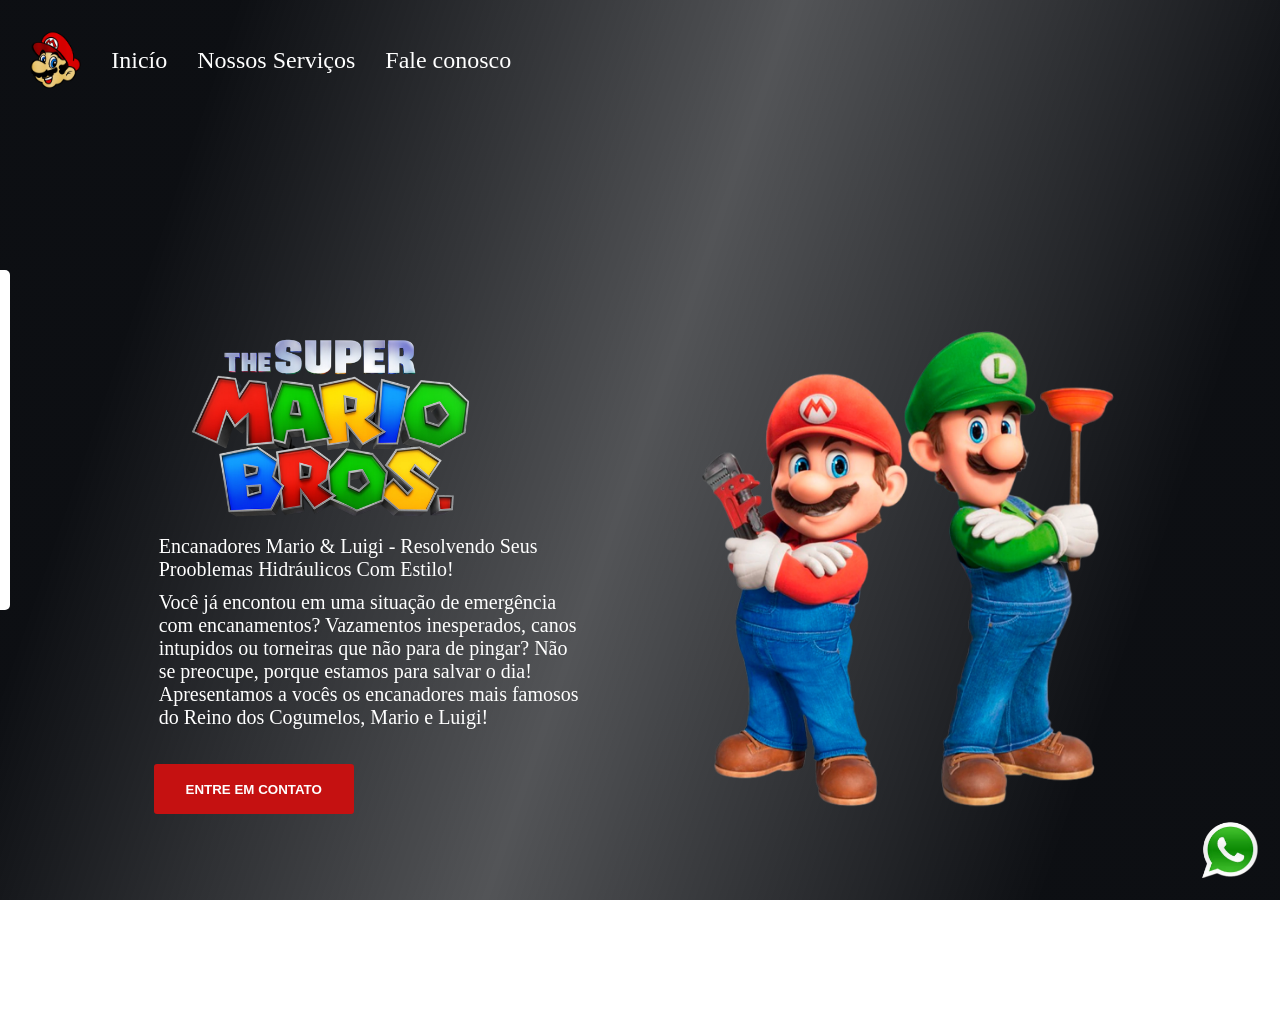
==== index.html @ 9754dca4 "projeto mario" ====
<!DOCTYPE html>
<html lang="pt-br">

<head>
    <meta charset="UTF-8">
    <meta name="viewport" content="width=device-width, initial-scale=1.0">
    <link rel="stylesheet" href="style.css">
    <title>Mario Bros 1</title>
</head>

<body>
    <div class="mascara-formulario" onclick="esconderForm()"></div>
    <div class="header">
        <img src="./img/icon.png" alt="logo mario">
        <a href="">Inicío</a>
        <a href="">Nossos Serviços</a>
        <a href="">Fale conosco</a>
    </div>
    <div class="caixa-mae">
        <div class="caixa-principal">
            <img src="img/logo.png" alt="logo do mario Bros" class="logo-mario">

            <p>Encanadores Mario & Luigi - Resolvendo Seus Prooblemas Hidráulicos Com Estilo!</p>
            <p>Você já encontou em uma situação de emergência com encanamentos? Vazamentos
                inesperados, canos intupidos ou torneiras que não para de pingar? Não se preocupe, porque estamos para
                salvar o
                dia! Apresentamos a vocês os encanadores mais famosos
                do Reino dos Cogumelos, Mario e Luigi!</p>
            <button class="entrem-contato" onclick="mostrarForm()">ENTRE EM CONTATO</button>
        </div>
        <div>
            <img src="./img/mario.png" alt="logo Mario e Luigi" class="mario-luigi">
        </div>
    </div>

    <div class="caixa-video"> <video src="./img/video.mp4" autoplay muted loop></video>
        <div class="mascara"></div>
    </div>
    <a href="https://w.app/r2gktx" class="link-whatsapp">
        <img src="./img/images-removebg-preview.png" alt="link para whatsapp">
    </a>
    <div>
        <form 
            class="fale-conosco" 
            action="https://formcarry.com/s/uXBrBu7DEPb"
            method="POST"
            enctype="multipart/form-data">
             <input placeholder="Seu Nome" type="text" name="nome">
             <input placeholder="Seu Telefone" type="text" name="telefone">
             <textarea placeholder="Digite seu problema aqui..." name="duvida"></textarea>
             <button type="submit">Pedir Orcamento</button>
        </form>
    </div>
</body>
<script src="scripts.js"></script>

</html>
---- style.css ----
*{
    margin: 0;
    padding: 0;
    box-sizing: border-box;
}
.logo-mario{
    height: 200px;
}
.mario-luigi{
    height: 500px;
}
.entre-contato{
    color: #fff;
    background-color: #c51111;
    border-radius: 3px;
    border: none;
    width: 200px;
    height: 50px;
    cursor: pointer;
    font-weight: bold;
    margin-top: 30px;
}
.entre-contato:hover{
    color: black;
    font-size: 16px;
    transition: 0.1s ease-in-out;
}

body{ height: 100vh;
}
p{
    padding:5px ;
    color: #fff;
    font-size: 20px;
}

.caixa-mae{
    display: flex;
    align-items: center;
    justify-content: space-around;
    padding: 100px;
    height: 100vh;
   

}
.caixa-principal{
    width: 40%;

}
.caixa-video{
    position: fixed;
    z-index: -1;
    top: 0;

}
video{
    
    min-height: 100%;
    min-height: 100%;
    position: fixed;
    top: 0;
}
.mascara{
    height: 100%;
    width: 100%;
    background: linear-gradient(109deg, rgba(10, 12, 16, 0.99) 15%, rgba(10, 12, 16, 0.7) 50%, rgba(10, 12, 16, 0.99) 85%);;
    position:fixed ;
    top: 0;
}
.link-whatsapp img{
    height: 60px;
    position:fixed;
    right: 20px;
    bottom: 20px;
}
.header{
    display: flex;
    align-items: center;
    gap: 30px;
    margin: 30px;
    

}
.header img{
    height: 60px;

}
.header a{
    color: #fff;
   font-size: 24px;
   cursor: pointer;
   text-decoration: none;
}
.header a:hover{
    color: #c51111;
    font-size: 26px;
    transition: 0.5s ease-in-out;
}

.fale-conosco{
    background-color: #fff;
    display: flex;
    gap: 20px;
    flex-direction: column;
    position: fixed;
    align-items: center;
    left: -300px;
    top: 30%;
    padding: 20px;
    border-radius: 5px;
    transition: left 1s ease-in-out;
}
input{
    width: 270px;
    height: 30px;
    border-radius: 5px;
    border: 1px solid gray;
    padding-left: 5px;
    outline-color: #18D80F;
}
button{
    color: #fff;
    background-color: #c51111;
    border-radius: 3px;
    border: none;
    width: 200px;
    height: 50px;
    cursor: pointer;
    font-weight: bold;
    margin-top: 30px;
}
button:hover{
    color: black;
    font-size: 16px;
    transition: 0.5s ease-in-out;
}
textarea{
    width: 270px;
    height: 100px;
    border-radius: 5px;
    border: 1px solid gray;
    padding-left: 5px;
    outline-color: #18D80F;

}



.mascara-formulario{
    visibility: hidden;
    position: fixed;
    top: 0;
    width: 100vw;
    height: 100vh;
    background: linear-gradient(109deg, rgba(10, 12, 16, 0.99) 15%, rgba(10, 12, 16, 0.7) 50%, rgba(10, 12,16, 0.99 ) 85%);
transition: visibility 1s ease-in-out;
}
/* Media query */

@media(max-width: 1100px){
    p {
        display: none;
    }
.caixa-mae{
    flex-direction: column;
    justify-content: flex-start;
    padding: 10px;
}
.caixa-principal{
    display: flex;
    align-items: center;
    flex-direction: column;
}
.mario-luigi{
    width: 80vw;
    height: auto;
}
.header img{
    display: none;
}
.header{
    margin: 10px;
    display: flex;
    align-items: center;
    justify-content: center;
}
.header a{
    font-size: 20px;
}

}
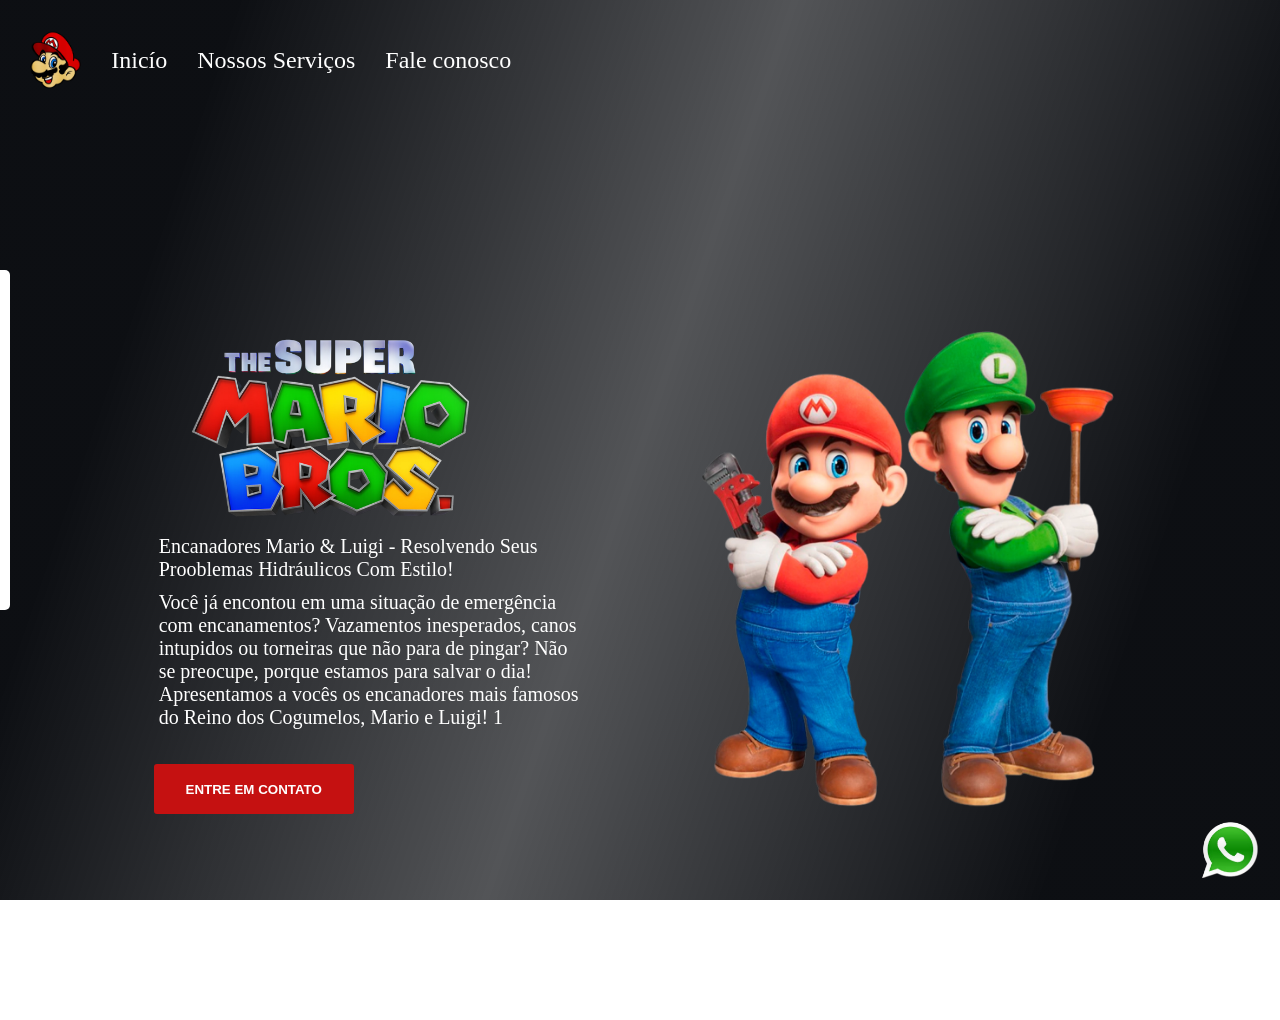
==== commit c00c35cb: "primeira alteraçao na develop" ====
--- a/index.html
+++ b/index.html
@@ -25,7 +25,7 @@
                 inesperados, canos intupidos ou torneiras que não para de pingar? Não se preocupe, porque estamos para
                 salvar o
                 dia! Apresentamos a vocês os encanadores mais famosos
-                do Reino dos Cogumelos, Mario e Luigi!</p>
+                do Reino dos Cogumelos, Mario e Luigi! 1</p>
             <button class="entrem-contato" onclick="mostrarForm()">ENTRE EM CONTATO</button>
         </div>
         <div>
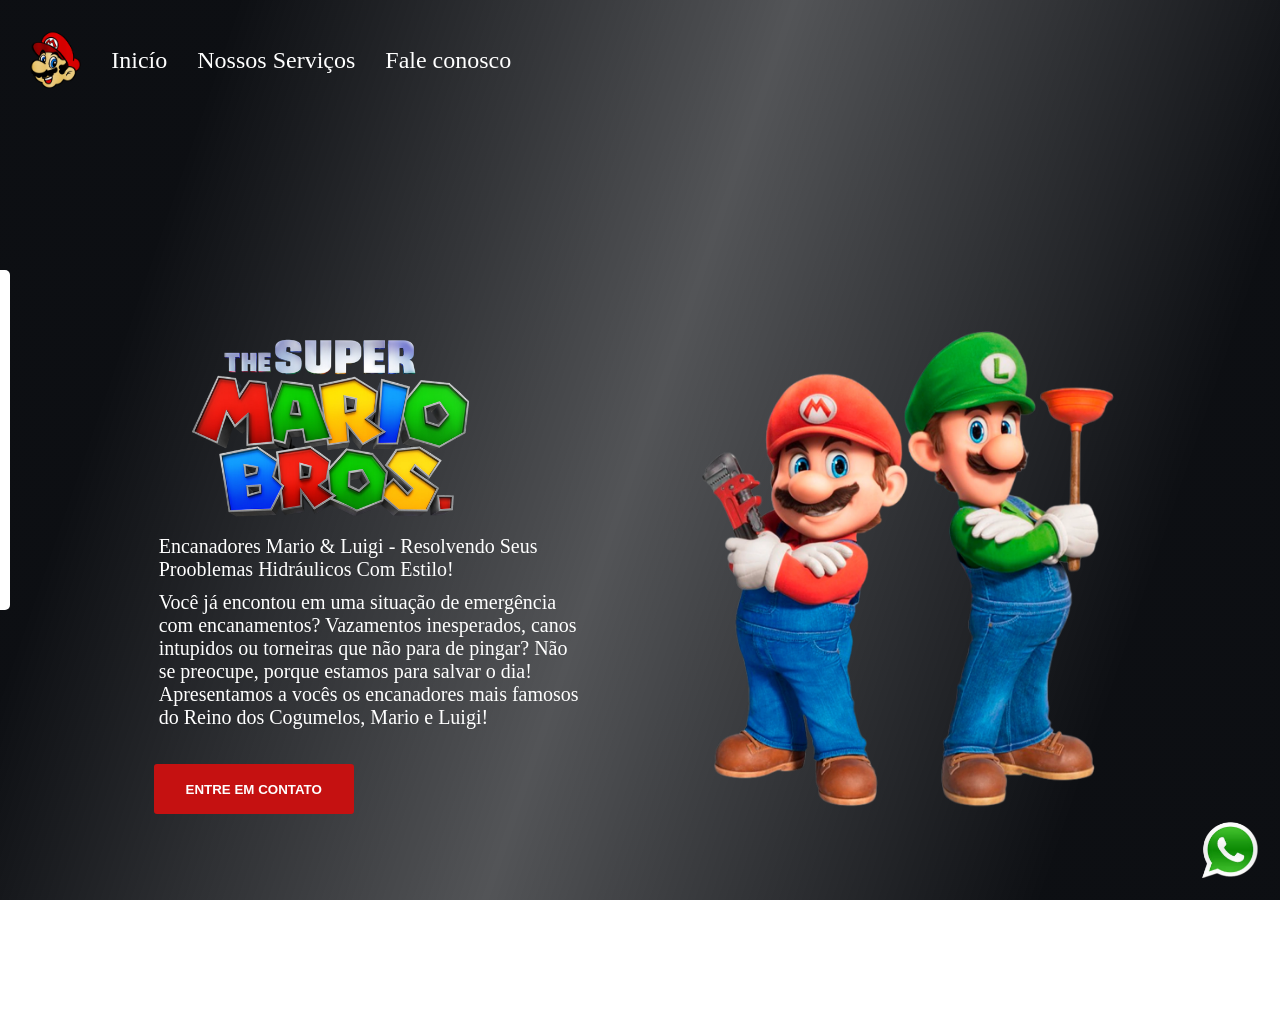
==== commit 830d2faf: "auteração para oriiginal" ====
--- a/index.html
+++ b/index.html
@@ -5,7 +5,7 @@
     <meta charset="UTF-8">
     <meta name="viewport" content="width=device-width, initial-scale=1.0">
     <link rel="stylesheet" href="style.css">
-    <title>Mario Bros 1</title>
+    <title>Mario Bros</title>
 </head>
 
 <body>
@@ -25,7 +25,7 @@
                 inesperados, canos intupidos ou torneiras que não para de pingar? Não se preocupe, porque estamos para
                 salvar o
                 dia! Apresentamos a vocês os encanadores mais famosos
-                do Reino dos Cogumelos, Mario e Luigi! 1</p>
+                do Reino dos Cogumelos, Mario e Luigi!</p>
             <button class="entrem-contato" onclick="mostrarForm()">ENTRE EM CONTATO</button>
         </div>
         <div>
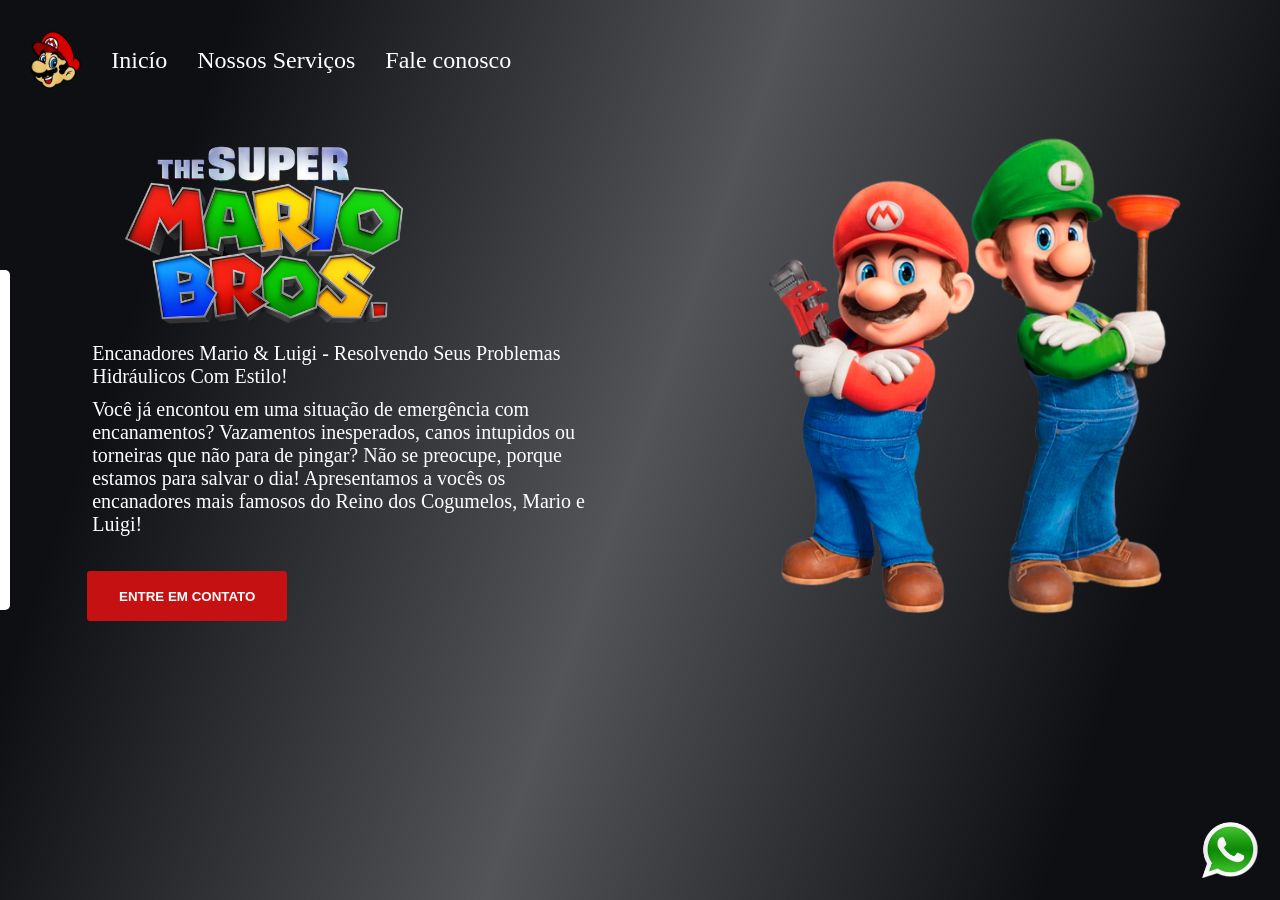
==== commit cbea5f61: "Atualização" ====
--- a/index.html
+++ b/index.html
@@ -20,7 +20,7 @@
         <div class="caixa-principal">
             <img src="img/logo.png" alt="logo do mario Bros" class="logo-mario">
 
-            <p>Encanadores Mario & Luigi - Resolvendo Seus Prooblemas Hidráulicos Com Estilo!</p>
+            <p>Encanadores Mario & Luigi - Resolvendo Seus Problemas Hidráulicos Com Estilo!</p>
             <p>Você já encontou em uma situação de emergência com encanamentos? Vazamentos
                 inesperados, canos intupidos ou torneiras que não para de pingar? Não se preocupe, porque estamos para
                 salvar o
--- a/style.css
+++ b/style.css
@@ -1,15 +1,18 @@
-*{
+* {
     margin: 0;
     padding: 0;
     box-sizing: border-box;
 }
-.logo-mario{
+
+.logo-mario {
     height: 200px;
 }
-.mario-luigi{
+
+.mario-luigi {
     height: 500px;
 }
-.entre-contato{
+
+.entre-contato {
     color: #fff;
     background-color: #c51111;
     border-radius: 3px;
@@ -20,84 +23,94 @@
     font-weight: bold;
     margin-top: 30px;
 }
-.entre-contato:hover{
+
+.entre-contato:hover {
     color: black;
     font-size: 16px;
     transition: 0.1s ease-in-out;
 }
 
-body{ height: 100vh;
-}
-p{
-    padding:5px ;
+body {
+    height: 100%;
+}
+
+p {
+    padding: 5px;
     color: #fff;
     font-size: 20px;
 }
 
-.caixa-mae{
+.caixa-mae {
     display: flex;
     align-items: center;
     justify-content: space-around;
-    padding: 100px;
-    height: 100vh;
-   
-
-}
-.caixa-principal{
+    padding: 5px;
+    height: 100%;
+
+
+}
+
+.caixa-principal {
     width: 40%;
 
 }
-.caixa-video{
+
+.caixa-video {
     position: fixed;
     z-index: -1;
     top: 0;
 
 }
-video{
-    
-    min-height: 100%;
-    min-height: 100%;
-    position: fixed;
-    top: 0;
-}
-.mascara{
+
+video {
+    width: 100vw;
+    position: fixed;
+    top: 0;
+}
+
+.mascara {
     height: 100%;
     width: 100%;
-    background: linear-gradient(109deg, rgba(10, 12, 16, 0.99) 15%, rgba(10, 12, 16, 0.7) 50%, rgba(10, 12, 16, 0.99) 85%);;
-    position:fixed ;
-    top: 0;
-}
-.link-whatsapp img{
+    background: linear-gradient(109deg, rgba(10, 12, 16, 0.99) 15%, rgba(10, 12, 16, 0.7) 50%, rgba(10, 12, 16, 0.99) 85%);
+    position: fixed;
+    top: 0;
+}
+
+.link-whatsapp img {
     height: 60px;
-    position:fixed;
+    position: fixed;
     right: 20px;
     bottom: 20px;
 }
-.header{
+
+.header {
     display: flex;
     align-items: center;
     gap: 30px;
     margin: 30px;
-    
-
-}
-.header img{
+
+
+}
+
+.header img {
     height: 60px;
 
 }
-.header a{
-    color: #fff;
-   font-size: 24px;
-   cursor: pointer;
-   text-decoration: none;
-}
-.header a:hover{
+
+.header a {
+    color: #fff;
+    font-size: 24px;
+    cursor: pointer;
+    text-decoration: none;
+}
+
+.header a:hover {
     color: #c51111;
     font-size: 26px;
     transition: 0.5s ease-in-out;
 }
 
-.fale-conosco{
+.fale-conosco {
     background-color: #fff;
     display: flex;
     gap: 20px;
@@ -110,7 +123,8 @@
     border-radius: 5px;
     transition: left 1s ease-in-out;
 }
-input{
+
+input {
     width: 270px;
     height: 30px;
     border-radius: 5px;
@@ -118,7 +132,8 @@
     padding-left: 5px;
     outline-color: #18D80F;
 }
-button{
+
+button {
     color: #fff;
     background-color: #c51111;
     border-radius: 3px;
@@ -129,12 +144,14 @@
     font-weight: bold;
     margin-top: 30px;
 }
-button:hover{
+
+button:hover {
     color: black;
     font-size: 16px;
     transition: 0.5s ease-in-out;
 }
-textarea{
+
+textarea {
     width: 270px;
     height: 100px;
     border-radius: 5px;
@@ -146,46 +163,61 @@
 
 
 
-.mascara-formulario{
+.mascara-formulario {
     visibility: hidden;
     position: fixed;
     top: 0;
     width: 100vw;
     height: 100vh;
-    background: linear-gradient(109deg, rgba(10, 12, 16, 0.99) 15%, rgba(10, 12, 16, 0.7) 50%, rgba(10, 12,16, 0.99 ) 85%);
-transition: visibility 1s ease-in-out;
-}
+    background: linear-gradient(109deg, rgba(10, 12, 16, 0.99) 15%, rgba(10, 12, 16, 0.7) 50%, rgba(10, 12, 16, 0.99) 85%);
+    transition: visibility 1s ease-in-out;
+}
+
 /* Media query */
 
-@media(max-width: 1100px){
+@media(max-width: 1100px) {
     p {
         display: none;
     }
-.caixa-mae{
-    flex-direction: column;
-    justify-content: flex-start;
-    padding: 10px;
-}
-.caixa-principal{
-    display: flex;
-    align-items: center;
-    flex-direction: column;
-}
-.mario-luigi{
-    width: 80vw;
-    height: auto;
-}
-.header img{
-    display: none;
-}
-.header{
-    margin: 10px;
-    display: flex;
-    align-items: center;
-    justify-content: center;
-}
-.header a{
-    font-size: 20px;
-}
-
-}
+
+    .caixa-mae {
+        flex-direction: column;
+        justify-content: flex-start;
+        padding: 10px;
+    }
+
+    .caixa-principal {
+        display: flex;
+        align-items: center;
+        flex-direction: column;
+    }
+
+    .mario-luigi {
+        margin-top: 13px;
+        width: 70vw;
+        height: 100%;;
+    }
+
+    .header img {
+        display: none;
+    }
+
+    .header {
+        margin: 10px;
+        display: flex;
+        align-items: center;
+        justify-content: center;
+    }
+
+    .header a {
+        font-size: 17px;
+    }
+    
+    .header a:hover {
+    color: #c51111;
+    }
+
+    .link-whatsapp img {
+        display: none;
+    }
+}
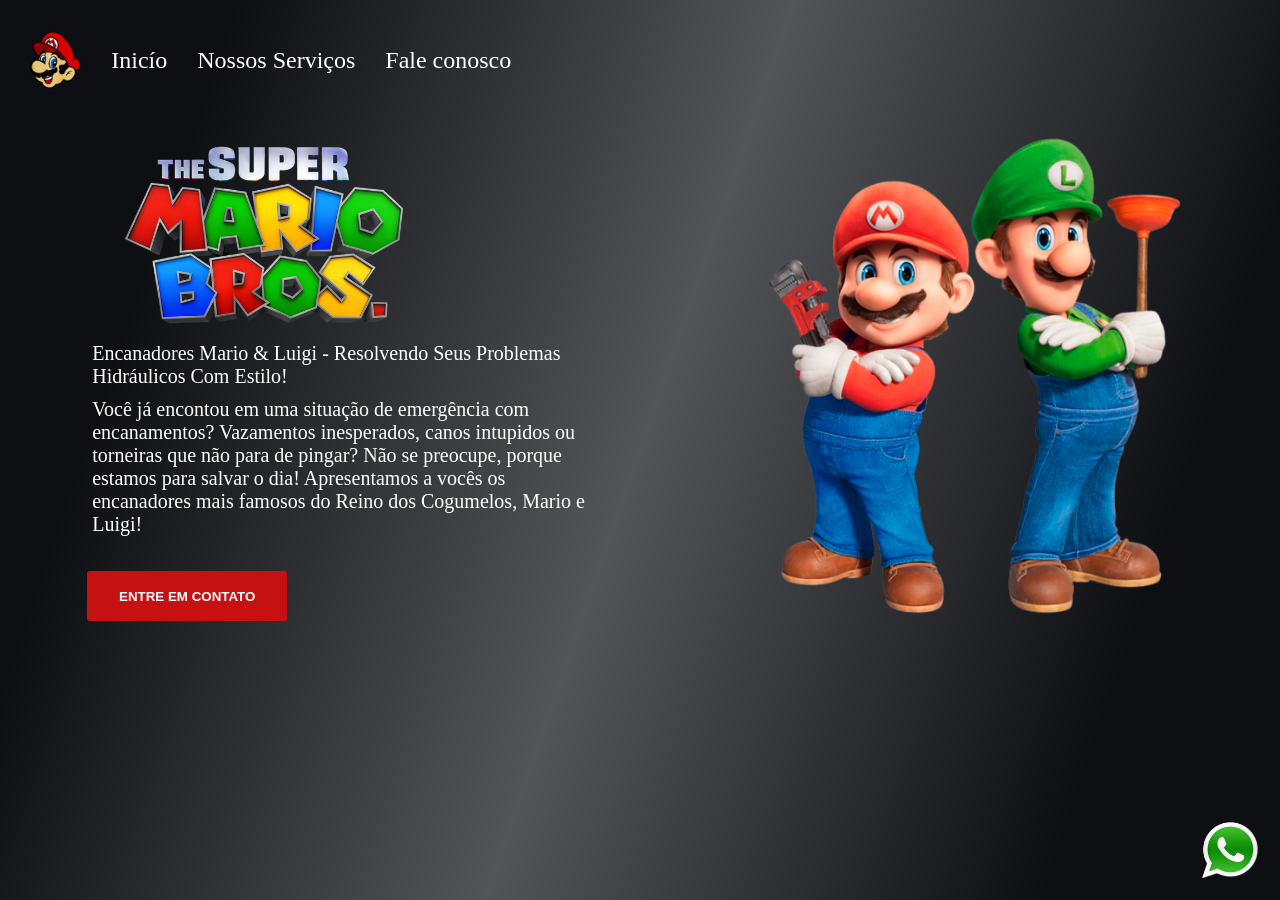
==== commit 88493225: "Atualização do projeto Mario, e a criação da pagina nossos serviços" ====
--- a/index.html
+++ b/index.html
@@ -13,7 +13,7 @@
     <div class="header">
         <img src="./img/icon.png" alt="logo mario">
         <a href="">Inicío</a>
-        <a href="">Nossos Serviços</a>
+        <a href="servicos.html">Nossos Serviços</a>
         <a href="">Fale conosco</a>
     </div>
     <div class="caixa-mae">
--- a/style.css
+++ b/style.css
@@ -117,7 +117,7 @@
     flex-direction: column;
     position: fixed;
     align-items: center;
-    left: -300px;
+    left: -350px;
     top: 30%;
     padding: 20px;
     border-radius: 5px;
@@ -125,10 +125,10 @@
 }
 
 input {
-    width: 270px;
+    width: 300px;
     height: 30px;
     border-radius: 5px;
-    border: 1px solid gray;
+    border: 1px solid #808080;
     padding-left: 5px;
     outline-color: #18D80F;
 }
@@ -152,7 +152,7 @@
 }
 
 textarea {
-    width: 270px;
+    width: 300px;
     height: 100px;
     border-radius: 5px;
     border: 1px solid gray;
@@ -161,8 +161,6 @@
 
 }
 
-
-
 .mascara-formulario {
     visibility: hidden;
     position: fixed;
@@ -172,6 +170,7 @@
     background: linear-gradient(109deg, rgba(10, 12, 16, 0.99) 15%, rgba(10, 12, 16, 0.7) 50%, rgba(10, 12, 16, 0.99) 85%);
     transition: visibility 1s ease-in-out;
 }
+
 
 /* Media query */
 
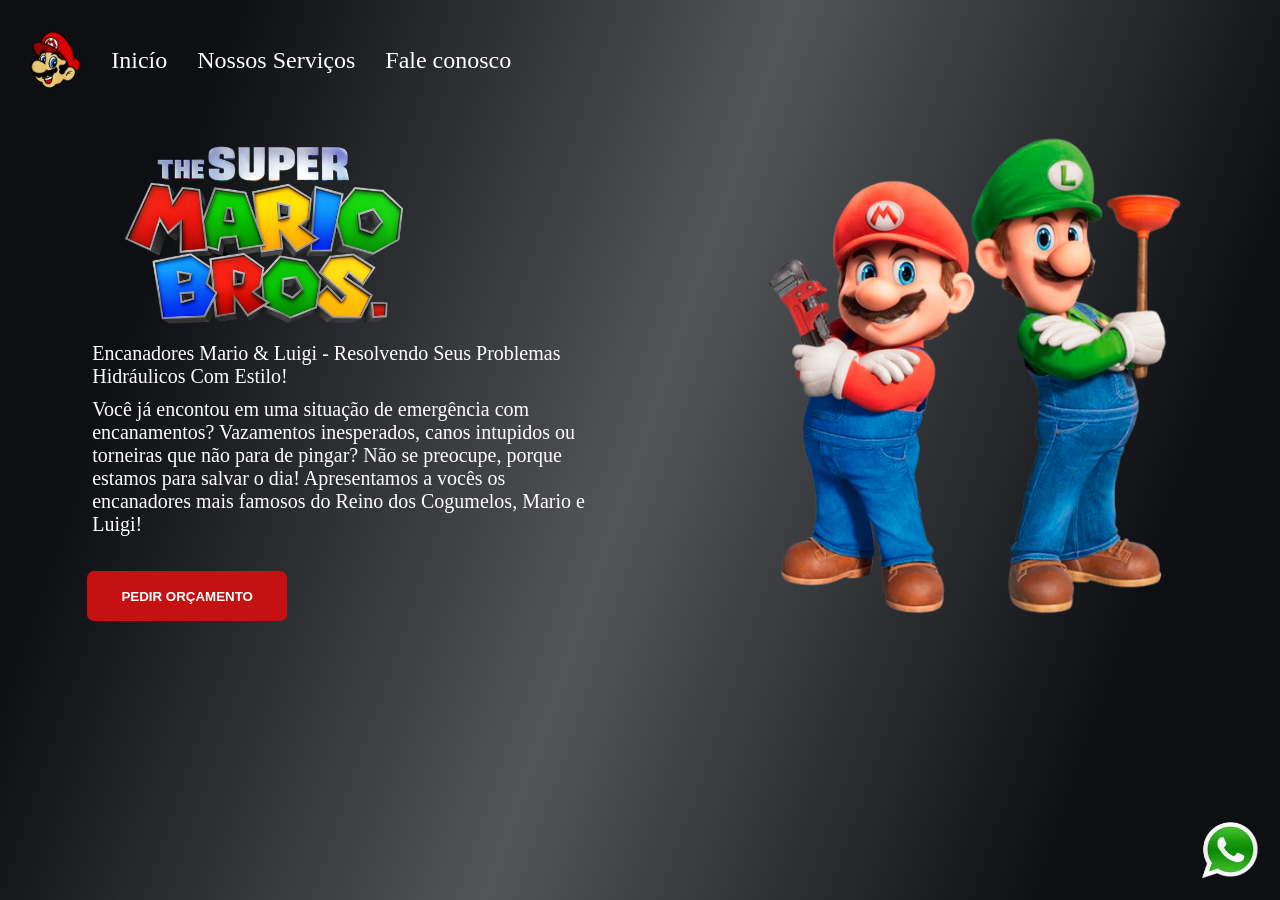
==== commit ec3b3454: "Atualização e adicionando o whatsapp no formulario" ====
--- a/index.html
+++ b/index.html
@@ -14,7 +14,8 @@
         <img src="./img/icon.png" alt="logo mario">
         <a href="">Inicío</a>
         <a href="servicos.html">Nossos Serviços</a>
-        <a href="">Fale conosco</a>
+        <a href="https://wa.me/5574981215249?text=Ola!%0AGostaria%20de%20um%20orcamento." target="_blank"
+            rel="noopener noreferrer">Fale conosco</a>
     </div>
     <div class="caixa-mae">
         <div class="caixa-principal">
@@ -26,7 +27,7 @@
                 salvar o
                 dia! Apresentamos a vocês os encanadores mais famosos
                 do Reino dos Cogumelos, Mario e Luigi!</p>
-            <button class="entrem-contato" onclick="mostrarForm()">ENTRE EM CONTATO</button>
+            <button class="entrem-contato" onclick="mostrarForm()">PEDIR ORÇAMENTO</button>
         </div>
         <div>
             <img src="./img/mario.png" alt="logo Mario e Luigi" class="mario-luigi">
@@ -36,21 +37,19 @@
     <div class="caixa-video"> <video src="./img/video.mp4" autoplay muted loop></video>
         <div class="mascara"></div>
     </div>
-    <a href="https://w.app/r2gktx" class="link-whatsapp">
+    <a href="https://wa.me/5574981215249?text=Ola!%0AGostaria%20de%20um%20orcamento." target="_blank"
+        rel="noopener noreferrer" class="link-whatsapp">
         <img src="./img/images-removebg-preview.png" alt="link para whatsapp">
     </a>
     <div>
-        <form 
-            class="fale-conosco" 
-            action="https://formcarry.com/s/uXBrBu7DEPb"
-            method="POST"
-            enctype="multipart/form-data">
-             <input placeholder="Seu Nome" type="text" name="nome">
-             <input placeholder="Seu Telefone" type="text" name="telefone">
-             <textarea placeholder="Digite seu problema aqui..." name="duvida"></textarea>
-             <button type="submit">Pedir Orcamento</button>
+        <form class="fale-conosco" id="whatsappForm">
+            <input placeholder="Seu Nome" type="text" name="nome" required>
+            <input placeholder="Seu Telefone" type="text" name="telefone" required>
+            <textarea placeholder="Digite seu problema aqui..." name="duvida" required></textarea>
+            <button type="submit">Pedir Orçamento</button>
         </form>
     </div>
+
 </body>
 <script src="scripts.js"></script>
 
--- a/style.css
+++ b/style.css
@@ -136,7 +136,7 @@
 button {
     color: #fff;
     background-color: #c51111;
-    border-radius: 3px;
+    border-radius: 7px;
     border: none;
     width: 200px;
     height: 50px;
@@ -156,7 +156,8 @@
     height: 100px;
     border-radius: 5px;
     border: 1px solid gray;
-    padding-left: 5px;
+    padding-top: 5px;
+    padding-left: 7px;
     outline-color: #18D80F;
 
 }
